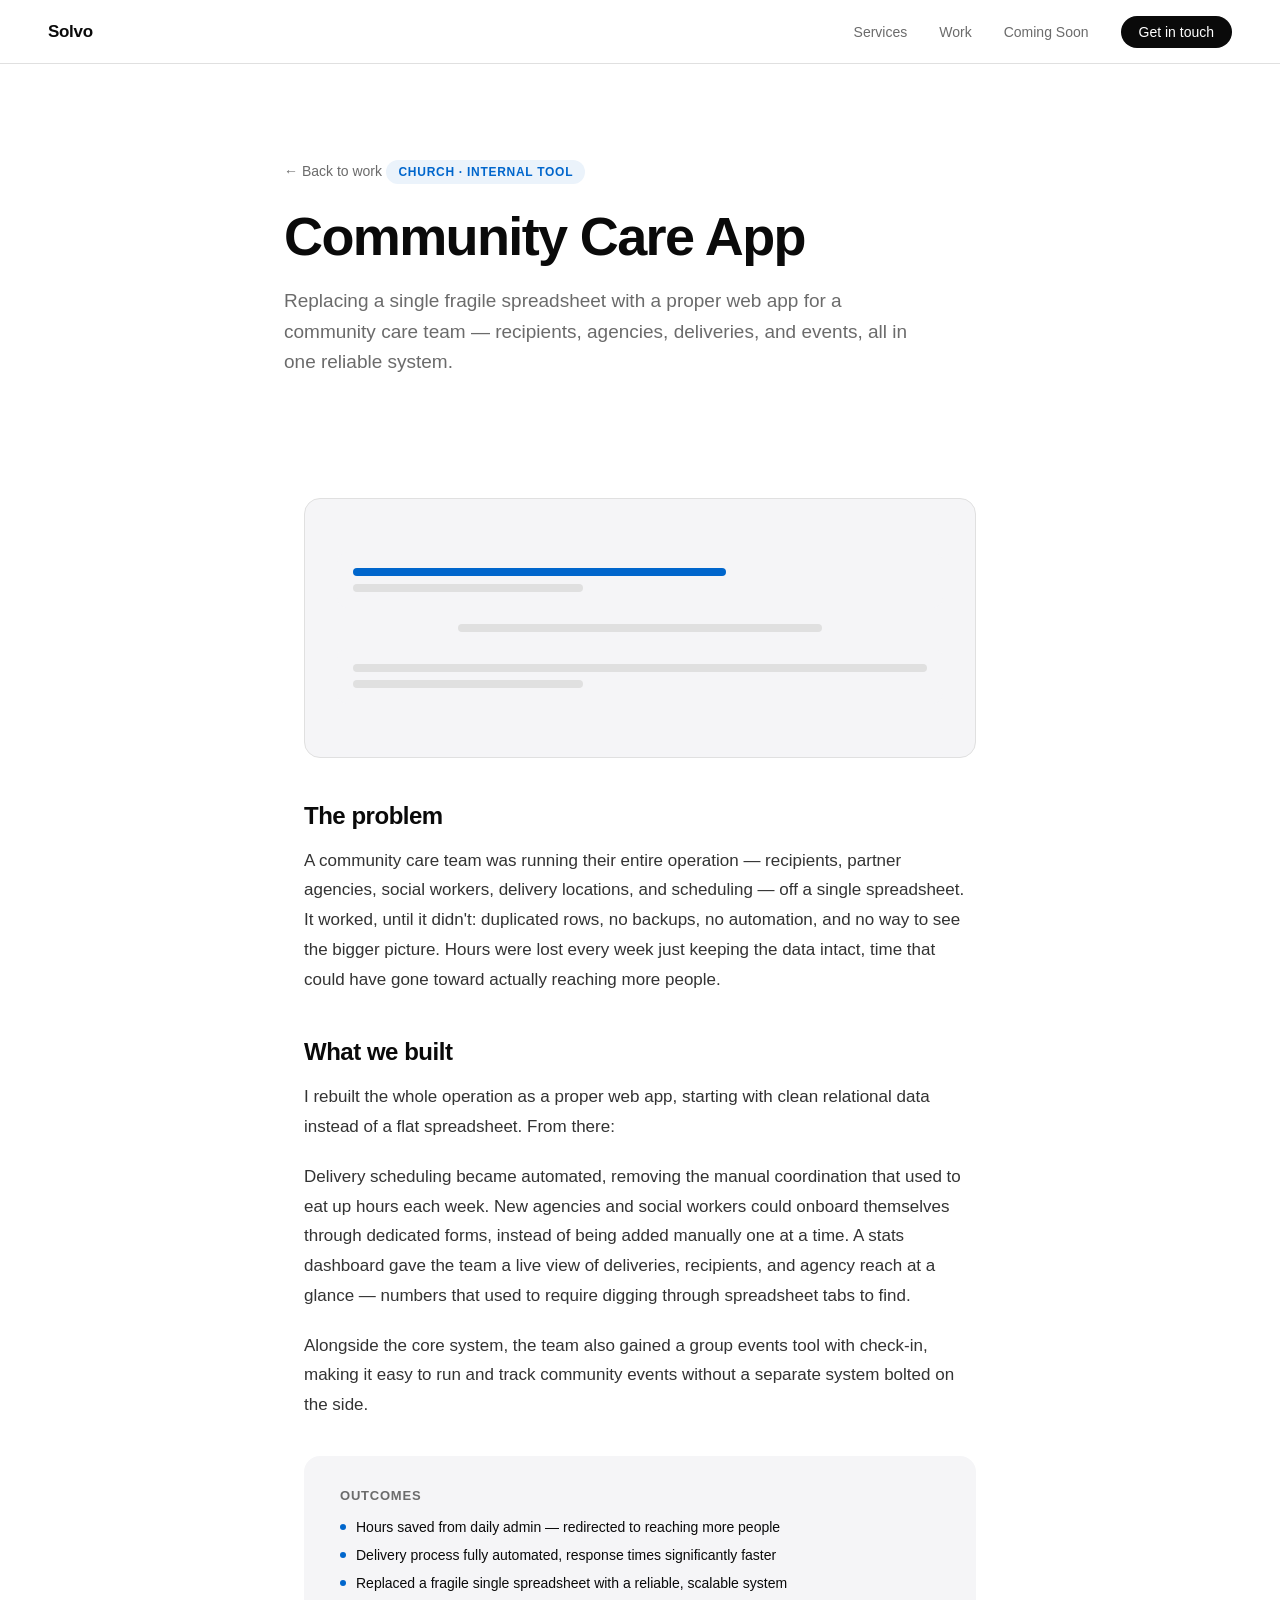
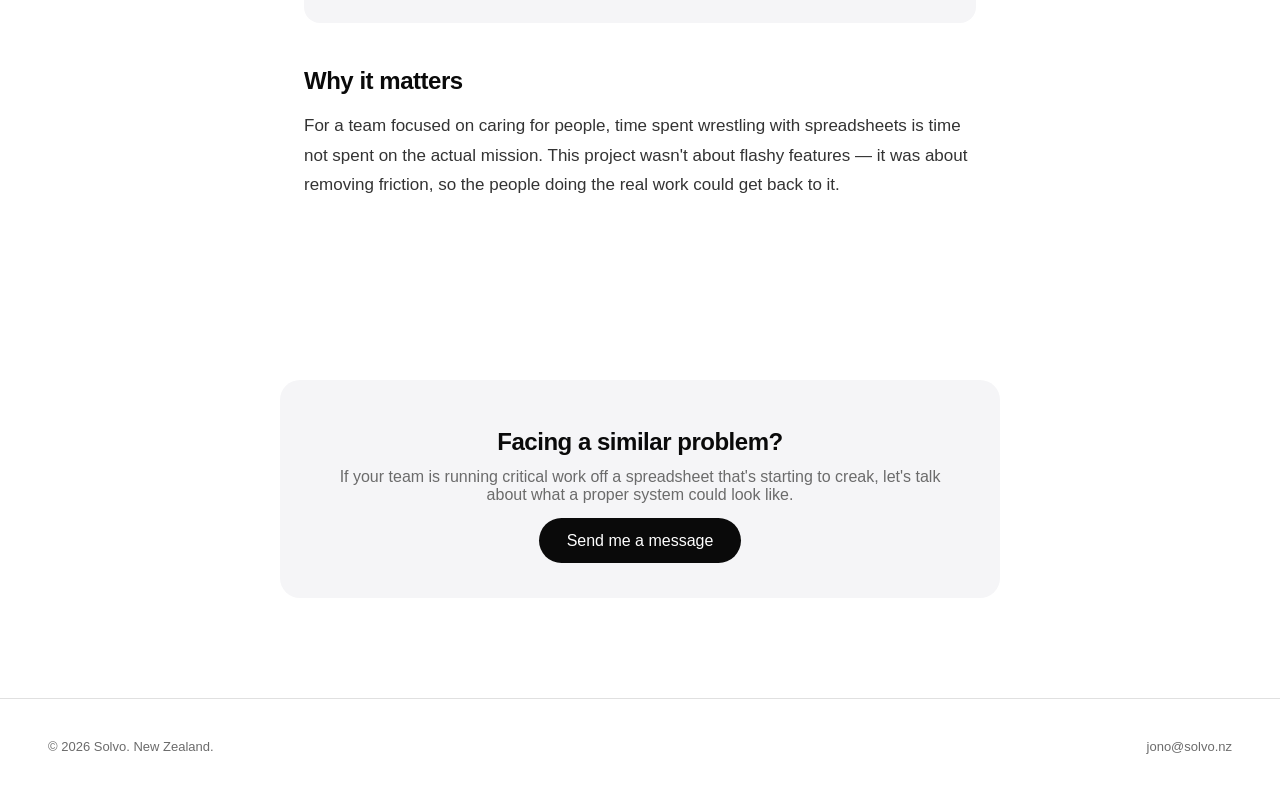
==== care-community-app.html @ 6948f740 "Add files via upload" ====
<!DOCTYPE html>
<html lang="en">
<head>
<meta charset="UTF-8" />
<meta name="viewport" content="width=device-width, initial-scale=1.0" />
<title>Community Care App — Solvo Case Study</title>
<meta name="description" content="How Solvo replaced a fragile spreadsheet with a full community care web app — automated deliveries, agency onboarding, and a live stats dashboard." />
<meta property="og:title" content="Community Care App — Solvo Case Study" />
<meta property="og:description" content="How Solvo replaced a fragile spreadsheet with a full community care web app — automated deliveries, agency onboarding, and a live stats dashboard." />
<meta property="og:type" content="article" />
<meta property="og:url" content="https://solvo.nz/care-community-app" />
<meta property="og:image" content="https://solvo.nz/og-image.png" />
<meta name="twitter:card" content="summary_large_image" />
<meta name="twitter:title" content="Community Care App — Solvo Case Study" />
<meta name="twitter:description" content="How Solvo replaced a fragile spreadsheet with a full community care web app." />
<link rel="icon" type="image/png" href="/favicon.png" />
<link rel="stylesheet" href="/style.css" />
</head>
<body>
<nav>
<a href="/" class="nav-logo">Solvo</a>
<ul class="nav-links">
<li><a href="/#services">Services</a></li>
<li><a href="/#work">Work</a></li>
<li><a href="/#saas">Coming Soon</a></li>
<li><a href="/#contact" class="nav-cta">Get in touch</a></li>
</ul>
</nav>

<section class="article-hero">
<a href="/#work" class="back-link">← Back to work</a>
<span class="work-tag">Church · Internal Tool</span>
<h1>Community Care App</h1>
<p class="article-sub">Replacing a single fragile spreadsheet with a proper web app for a community care team — recipients, agencies, deliveries, and events, all in one reliable system.</p>
</section>

<div class="article-body">

<div class="article-visual" aria-hidden="true">
<div class="mock-card" style="width:100%;">
<div class="mock-bar blue"></div>
<div class="mock-bar short"></div>
</div>
<div class="mock-bar mid" style="width:60%;"></div>
<div class="mock-card" style="width:100%;">
<div class="mock-bar"></div>
<div class="mock-bar short"></div>
</div>
</div>

<h2>The problem</h2>
<p>A community care team was running their entire operation — recipients, partner agencies, social workers, delivery locations, and scheduling — off a single spreadsheet. It worked, until it didn't: duplicated rows, no backups, no automation, and no way to see the bigger picture. Hours were lost every week just keeping the data intact, time that could have gone toward actually reaching more people.</p>

<h2>What we built</h2>
<p>I rebuilt the whole operation as a proper web app, starting with clean relational data instead of a flat spreadsheet. From there:</p>
<p>Delivery scheduling became automated, removing the manual coordination that used to eat up hours each week. New agencies and social workers could onboard themselves through dedicated forms, instead of being added manually one at a time. A stats dashboard gave the team a live view of deliveries, recipients, and agency reach at a glance — numbers that used to require digging through spreadsheet tabs to find.</p>
<p>Alongside the core system, the team also gained a group events tool with check-in, making it easy to run and track community events without a separate system bolted on the side.</p>

<div class="article-outcomes">
<h3>Outcomes</h3>
<div class="work-outcome">
<div class="outcome-item"><span class="outcome-dot"></span>Hours saved from daily admin — redirected to reaching more people</div>
<div class="outcome-item"><span class="outcome-dot"></span>Delivery process fully automated, response times significantly faster</div>
<div class="outcome-item"><span class="outcome-dot"></span>Replaced a fragile single spreadsheet with a reliable, scalable system</div>
</div>
</div>

<h2>Why it matters</h2>
<p>For a team focused on caring for people, time spent wrestling with spreadsheets is time not spent on the actual mission. This project wasn't about flashy features — it was about removing friction, so the people doing the real work could get back to it.</p>

</div>

<section id="contact">
<div class="container">
<div class="article-cta">
<h3>Facing a similar problem?</h3>
<p>If your team is running critical work off a spreadsheet that's starting to creak, let's talk about what a proper system could look like.</p>
<a href="mailto:jono@solvo.nz" class="btn-primary">Send me a message</a>
</div>
</div>
</section>

<footer>
<p>© 2026 Solvo. New Zealand.</p>
<a href="mailto:jono@solvo.nz">jono@solvo.nz</a>
</footer>

</body>
</html>
---- style.css ----
*, *::before, *::after { box-sizing: border-box; margin: 0; padding: 0; }
:root {
--black: #0A0A0A;
--white: #FFFFFF;
--grey: #6B6B6B;
--light: #F5F5F7;
--border: #E0E0E0;
--blue: #0066CC;
--blue-lt: #EBF3FB;
}
html { scroll-behavior: smooth; }
body {
font-family: -apple-system, BlinkMacSystemFont, "SF Pro Display", "Segoe UI", sans-serif;
background: var(--white);
color: var(--black);
-webkit-font-smoothing: antialiased;
}
/* NAV */
nav {
position: fixed;
top: 0; left: 0; right: 0;
z-index: 100;
display: flex;
align-items: center;
justify-content: space-between;
padding: 0 48px;
height: 64px;
background: rgba(255,255,255,0.85);
backdrop-filter: saturate(180%) blur(20px);
border-bottom: 1px solid var(--border);
}
.nav-logo {
font-size: 17px;
font-weight: 600;
letter-spacing: -0.3px;
color: var(--black);
text-decoration: none;
}
.nav-links {
display: flex;
gap: 32px;
list-style: none;
}
.nav-links a {
font-size: 14px;
color: var(--grey);
text-decoration: none;
transition: color 0.2s;
}
.nav-links a:hover { color: var(--black); }
.nav-cta {
background: var(--black);
color: var(--white) !important;
padding: 8px 18px;
border-radius: 980px;
font-size: 14px !important;
font-weight: 500;
transition: background 0.2s !important;
}
.nav-cta:hover { background: #333 !important; color: var(--white) !important; }
/* HERO */
.hero {
min-height: 100vh;
display: flex;
flex-direction: column;
align-items: center;
justify-content: center;
text-align: center;
padding: 120px 24px 80px;
}
.hero-eyebrow {
display: inline-block;
font-size: 13px;
font-weight: 500;
letter-spacing: 0.08em;
text-transform: uppercase;
color: var(--blue);
margin-bottom: 24px;
}
.hero h1 {
font-size: clamp(44px, 7vw, 88px);
font-weight: 700;
letter-spacing: -0.04em;
line-height: 1.05;
max-width: 820px;
margin-bottom: 28px;
}
.hero h1 .animated-word {
background: linear-gradient(90deg, #0066CC, #34C759, #FF6B00, #0066CC);
background-size: 300% auto;
-webkit-background-clip: text;
-webkit-text-fill-color: transparent;
background-clip: text;
animation: shimmer 6s linear infinite;
}
@keyframes shimmer {
0% { background-position: 0% center; }
100% { background-position: 300% center; }
}
.hero p {
font-size: clamp(18px, 2.2vw, 22px);
color: var(--grey);
max-width: 560px;
line-height: 1.55;
margin-bottom: 44px;
font-weight: 400;
}
.hero-actions {
display: flex;
gap: 16px;
flex-wrap: wrap;
justify-content: center;
}
.btn-primary {
background: var(--black);
color: var(--white);
padding: 14px 28px;
border-radius: 980px;
font-size: 16px;
font-weight: 500;
text-decoration: none;
transition: background 0.2s, transform 0.15s;
}
.btn-primary:hover { background: #333; transform: translateY(-1px); }
.btn-secondary {
background: transparent;
color: var(--blue);
padding: 14px 28px;
border-radius: 980px;
font-size: 16px;
font-weight: 500;
text-decoration: none;
border: 1.5px solid var(--blue);
transition: background 0.2s, transform 0.15s;
}
.btn-secondary:hover { background: var(--blue-lt); transform: translateY(-1px); }
.hero-scroll {
margin-top: 72px;
display: flex;
flex-direction: column;
align-items: center;
gap: 8px;
color: var(--border);
font-size: 12px;
letter-spacing: 0.08em;
text-transform: uppercase;
}
.scroll-line {
width: 1px;
height: 48px;
background: linear-gradient(to bottom, var(--border), transparent);
}
/* SECTION WRAPPER */
section {
padding: 100px 24px;
}
.container {
max-width: 1040px;
margin: 0 auto;
}
.section-eyebrow {
font-size: 13px;
font-weight: 500;
letter-spacing: 0.08em;
text-transform: uppercase;
color: var(--blue);
margin-bottom: 16px;
}
.section-title {
font-size: clamp(32px, 4vw, 52px);
font-weight: 700;
letter-spacing: -0.03em;
line-height: 1.1;
margin-bottom: 20px;
}
.section-sub {
font-size: 18px;
color: var(--grey);
line-height: 1.6;
max-width: 560px;
}
/* WHAT I DO */
#services { background: var(--white); }
.services-grid {
display: grid;
grid-template-columns: repeat(auto-fit, minmax(280px, 1fr));
gap: 2px;
margin-top: 64px;
border: 2px solid var(--border);
border-radius: 20px;
overflow: hidden;
}
.service-card {
padding: 44px 40px;
background: var(--white);
transition: background 0.2s;
}
.service-card:hover { background: var(--light); }
.service-icon {
width: 44px;
height: 44px;
background: var(--blue-lt);
border-radius: 12px;
display: flex;
align-items: center;
justify-content: center;
margin-bottom: 20px;
font-size: 20px;
}
.service-card h3 {
font-size: 20px;
font-weight: 600;
letter-spacing: -0.02em;
margin-bottom: 12px;
}
.service-card p {
font-size: 15px;
color: var(--grey);
line-height: 1.6;
}
/* HOW I WORK */
#process { background: var(--light); }
.process-steps {
margin-top: 64px;
display: flex;
flex-direction: column;
gap: 0;
}
.process-step {
display: grid;
grid-template-columns: 64px 1fr;
gap: 32px;
padding: 40px 0;
border-bottom: 1px solid var(--border);
align-items: start;
}
.process-step:last-child { border-bottom: none; }
.step-num {
font-size: 13px;
font-weight: 600;
color: var(--blue);
letter-spacing: 0.05em;
padding-top: 4px;
}
.step-content h3 {
font-size: 22px;
font-weight: 600;
letter-spacing: -0.02em;
margin-bottom: 10px;
}
.step-content p {
font-size: 15px;
color: var(--grey);
line-height: 1.65;
max-width: 560px;
}
/* WORK */
#work { background: var(--white); }
.work-cards {
margin-top: 64px;
display: flex;
flex-direction: column;
gap: 24px;
}
.work-card {
background: var(--light);
border-radius: 20px;
padding: 56px;
display: grid;
grid-template-columns: 1fr 1fr;
gap: 64px;
align-items: center;
}
.work-tag {
display: inline-block;
background: var(--blue-lt);
color: var(--blue);
font-size: 12px;
font-weight: 600;
letter-spacing: 0.06em;
text-transform: uppercase;
padding: 5px 12px;
border-radius: 980px;
margin-bottom: 20px;
}
.work-card h3 {
font-size: 28px;
font-weight: 700;
letter-spacing: -0.03em;
margin-bottom: 16px;
line-height: 1.2;
}
.work-card p {
font-size: 16px;
color: var(--grey);
line-height: 1.65;
margin-bottom: 28px;
}
.work-outcome {
display: flex;
flex-direction: column;
gap: 12px;
}
.outcome-item {
display: flex;
align-items: center;
gap: 10px;
font-size: 14px;
color: var(--black);
font-weight: 500;
}
.outcome-dot {
width: 6px;
height: 6px;
background: var(--blue);
border-radius: 50%;
flex-shrink: 0;
}
.work-visual {
background: var(--white);
border-radius: 16px;
height: 280px;
display: flex;
flex-direction: column;
align-items: center;
justify-content: center;
gap: 16px;
border: 1px solid var(--border);
padding: 32px;
}
.mock-bar {
width: 100%;
height: 8px;
background: var(--border);
border-radius: 4px;
}
.mock-bar.blue { background: var(--blue); width: 65%; }
.mock-bar.short { width: 40%; }
.mock-bar.mid { width: 80%; }
.mock-card {
width: 100%;
background: var(--light);
border-radius: 10px;
padding: 16px;
display: flex;
flex-direction: column;
gap: 8px;
}
/* COMING SOON */
#saas {
background: var(--black);
color: var(--white);
}
#saas .section-eyebrow { color: #34C759; }
#saas .section-title { color: var(--white); }
#saas .section-sub { color: #999; }
.saas-cards {
margin-top: 64px;
display: grid;
grid-template-columns: repeat(auto-fit, minmax(260px, 1fr));
gap: 16px;
}
.saas-card {
background: #161616;
border: 1px solid #2a2a2a;
border-radius: 16px;
padding: 36px 32px;
position: relative;
overflow: hidden;
}
.saas-card::before {
content: '';
position: absolute;
top: 0; left: 0; right: 0;
height: 2px;
background: linear-gradient(90deg, var(--blue), #34C759);
opacity: 0;
transition: opacity 0.3s;
}
.saas-card:hover::before { opacity: 1; }
.saas-label {
font-size: 11px;
font-weight: 600;
letter-spacing: 0.1em;
text-transform: uppercase;
color: #555;
margin-bottom: 16px;
}
.saas-card h3 {
font-size: 20px;
font-weight: 600;
color: var(--white);
margin-bottom: 12px;
letter-spacing: -0.02em;
}
.saas-card p {
font-size: 14px;
color: #777;
line-height: 1.6;
}
/* CONTACT */
#contact { background: var(--white); }
.contact-box {
margin-top: 64px;
background: var(--light);
border-radius: 24px;
padding: 72px 64px;
text-align: center;
}
.contact-box h2 {
font-size: clamp(32px, 4vw, 48px);
font-weight: 700;
letter-spacing: -0.03em;
margin-bottom: 16px;
}
.contact-box p {
font-size: 18px;
color: var(--grey);
margin-bottom: 40px;
line-height: 1.6;
}
.contact-email {
display: inline-block;
font-size: 20px;
font-weight: 600;
color: var(--blue);
text-decoration: none;
border-bottom: 2px solid transparent;
transition: border-color 0.2s;
margin-bottom: 40px;
}
.contact-email:hover { border-color: var(--blue); }
/* FOOTER */
footer {
padding: 40px 48px;
border-top: 1px solid var(--border);
display: flex;
align-items: center;
justify-content: space-between;
}
footer p {
font-size: 13px;
color: var(--grey);
}
footer a {
font-size: 13px;
color: var(--grey);
text-decoration: none;
}
footer a:hover { color: var(--black); }
/* RESPONSIVE */
@media (max-width: 768px) {
nav { padding: 0 20px; }
.nav-links { display: none; }
section { padding: 72px 20px; }
.work-card { grid-template-columns: 1fr; gap: 32px; padding: 36px 28px; }
.work-visual { height: 200px; }
.contact-box { padding: 48px 28px; }
footer { flex-direction: column; gap: 12px; text-align: center; }
}
@media (prefers-reduced-motion: reduce) {
.hero h1 .animated-word { animation: none; background: var(--blue); }
}

/* CLICKABLE CARDS */
.work-card { transition: transform 0.2s ease, box-shadow 0.2s ease; }
.saas-card { transition: transform 0.2s ease, box-shadow 0.2s ease; }
.card-link { display: block; text-decoration: none; color: inherit; }
.card-link:hover .work-card { transform: translateY(-3px); box-shadow: 0 16px 32px rgba(0,0,0,0.08); }
.card-link:hover .saas-card { transform: translateY(-3px); box-shadow: 0 16px 32px rgba(0,0,0,0.2); border-color: #3a3a3a; }
.card-read-more {
display: inline-flex;
align-items: center;
gap: 6px;
font-size: 14px;
font-weight: 600;
color: var(--blue);
margin-top: 4px;
}
.saas-card .card-read-more { color: #6fb4ff; }
.card-link:hover .card-read-more { text-decoration: underline; }

/* ARTICLE PAGES */
.article-hero {
padding: 160px 24px 40px;
max-width: 760px;
margin: 0 auto;
}
.back-link {
display: inline-flex;
align-items: center;
gap: 6px;
font-size: 14px;
color: var(--grey);
text-decoration: none;
margin-bottom: 28px;
}
.back-link:hover { color: var(--black); }
.article-hero h1 {
font-size: clamp(32px, 5vw, 54px);
font-weight: 700;
letter-spacing: -0.03em;
line-height: 1.1;
margin-bottom: 20px;
}
.article-sub {
font-size: 19px;
color: var(--grey);
line-height: 1.6;
max-width: 640px;
}
.article-body {
max-width: 720px;
margin: 0 auto;
padding: 40px 24px 40px;
}
.article-body h2 {
font-size: 24px;
font-weight: 700;
letter-spacing: -0.02em;
margin: 44px 0 16px;
}
.article-body p {
font-size: 17px;
line-height: 1.75;
color: #333;
margin-bottom: 20px;
}
.article-visual {
background: var(--light);
border: 1px solid var(--border);
border-radius: 16px;
min-height: 260px;
margin: 40px 0;
display: flex;
flex-direction: column;
align-items: center;
justify-content: center;
gap: 16px;
padding: 32px;
}
.article-outcomes {
background: var(--light);
border-radius: 16px;
padding: 32px 36px;
margin: 36px 0;
}
.article-outcomes h3 {
font-size: 13px;
font-weight: 600;
margin-bottom: 16px;
text-transform: uppercase;
letter-spacing: 0.06em;
color: var(--grey);
}
.article-cta {
background: var(--light);
border-radius: 20px;
padding: 48px;
text-align: center;
margin-top: 20px;
max-width: 720px;
margin-left: auto;
margin-right: auto;
}
.article-cta h3 {
font-size: 24px;
font-weight: 700;
letter-spacing: -0.02em;
margin-bottom: 12px;
}
.article-cta p {
font-size: 16px;
color: var(--grey);
margin-bottom: 28px;
}

/* PRODUCT PAGE (PROGRAMMEHQ) */
.product-hero {
padding: 170px 24px 60px;
text-align: center;
max-width: 760px;
margin: 0 auto;
}
.product-hero h1 {
font-size: clamp(36px, 6vw, 64px);
font-weight: 700;
letter-spacing: -0.03em;
line-height: 1.08;
margin-bottom: 20px;
}
.product-features {
display: grid;
grid-template-columns: repeat(auto-fit, minmax(240px, 1fr));
gap: 20px;
margin-top: 56px;
}
.product-feature {
padding: 32px;
background: var(--light);
border-radius: 16px;
text-align: left;
}
.product-feature .service-icon { margin-bottom: 16px; }
.product-feature h3 {
font-size: 17px;
font-weight: 600;
margin-bottom: 8px;
letter-spacing: -0.01em;
}
.product-feature p {
font-size: 14px;
color: var(--grey);
line-height: 1.6;
}
.status-pill {
display: inline-flex;
align-items: center;
gap: 8px;
background: var(--blue-lt);
color: var(--blue);
font-size: 13px;
font-weight: 600;
padding: 8px 16px;
border-radius: 980px;
margin-bottom: 24px;
}
.status-dot {
width: 7px;
height: 7px;
background: var(--blue);
border-radius: 50%;
}
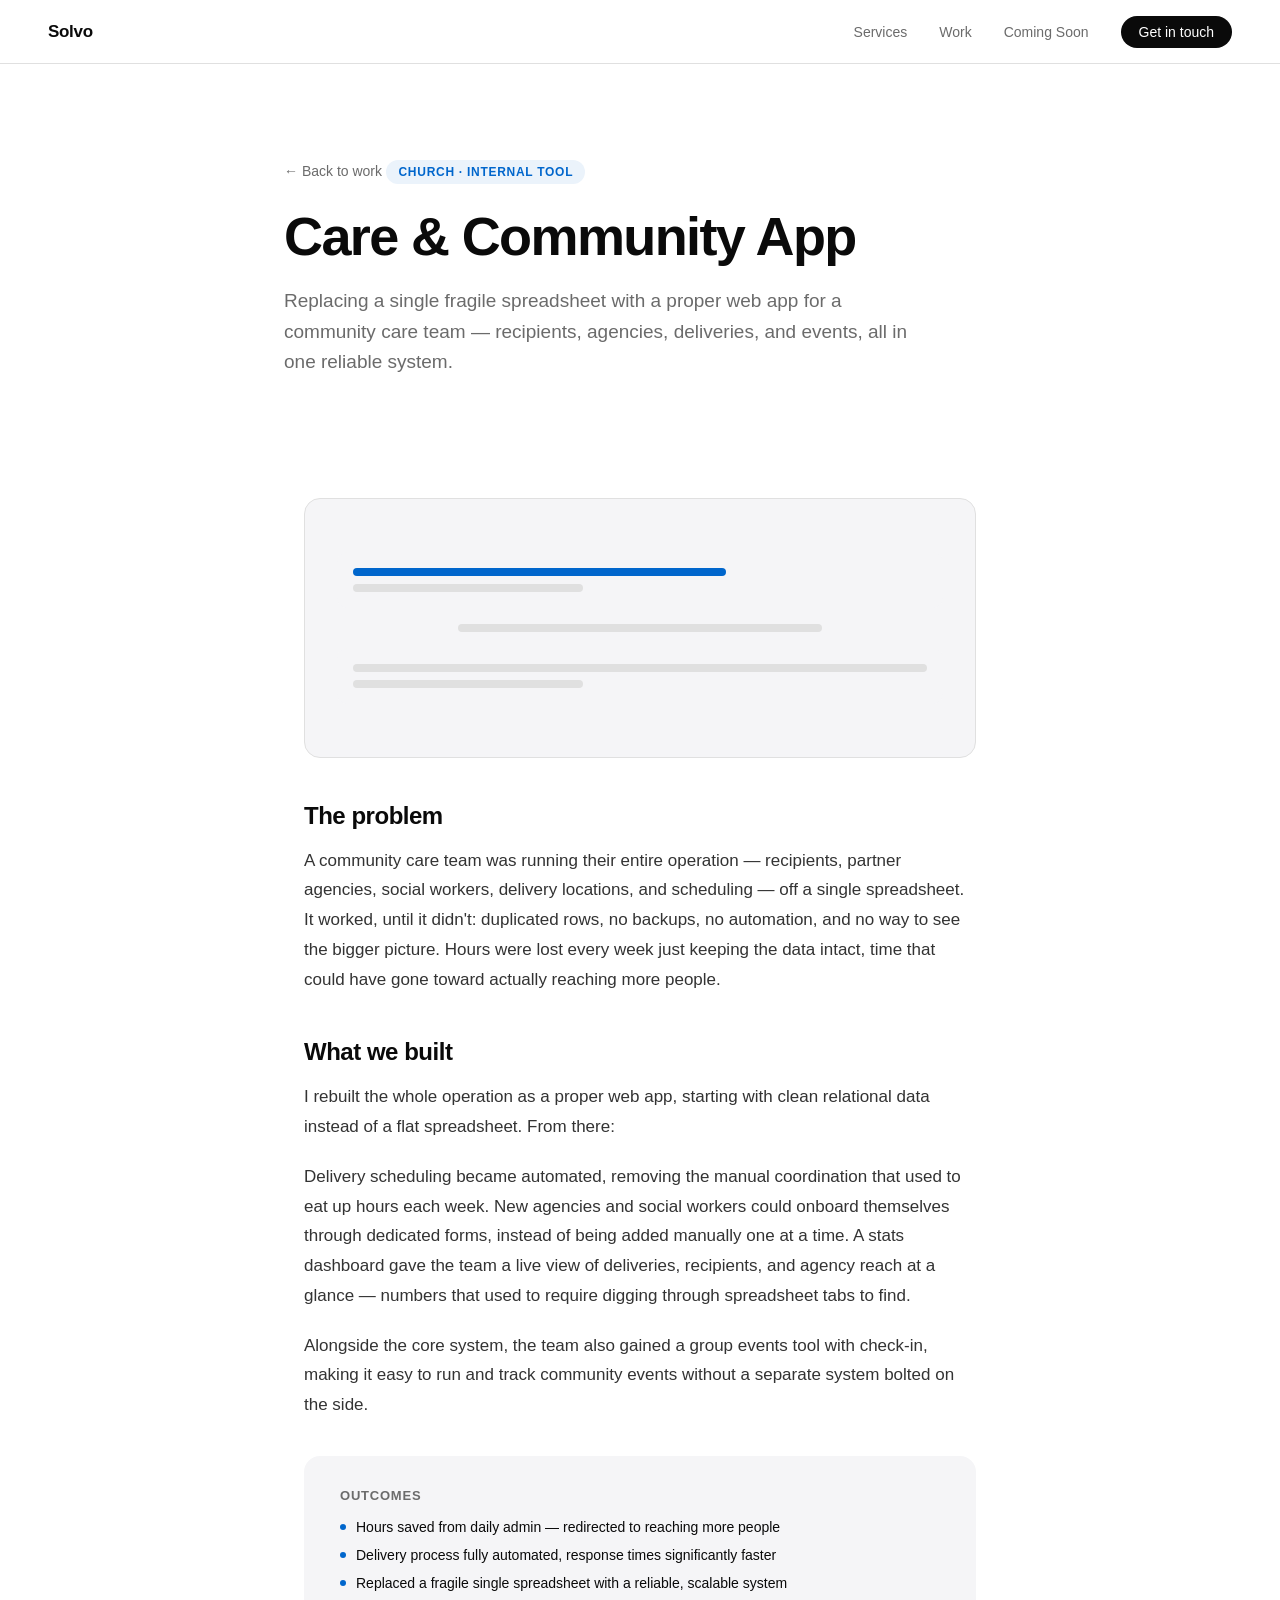
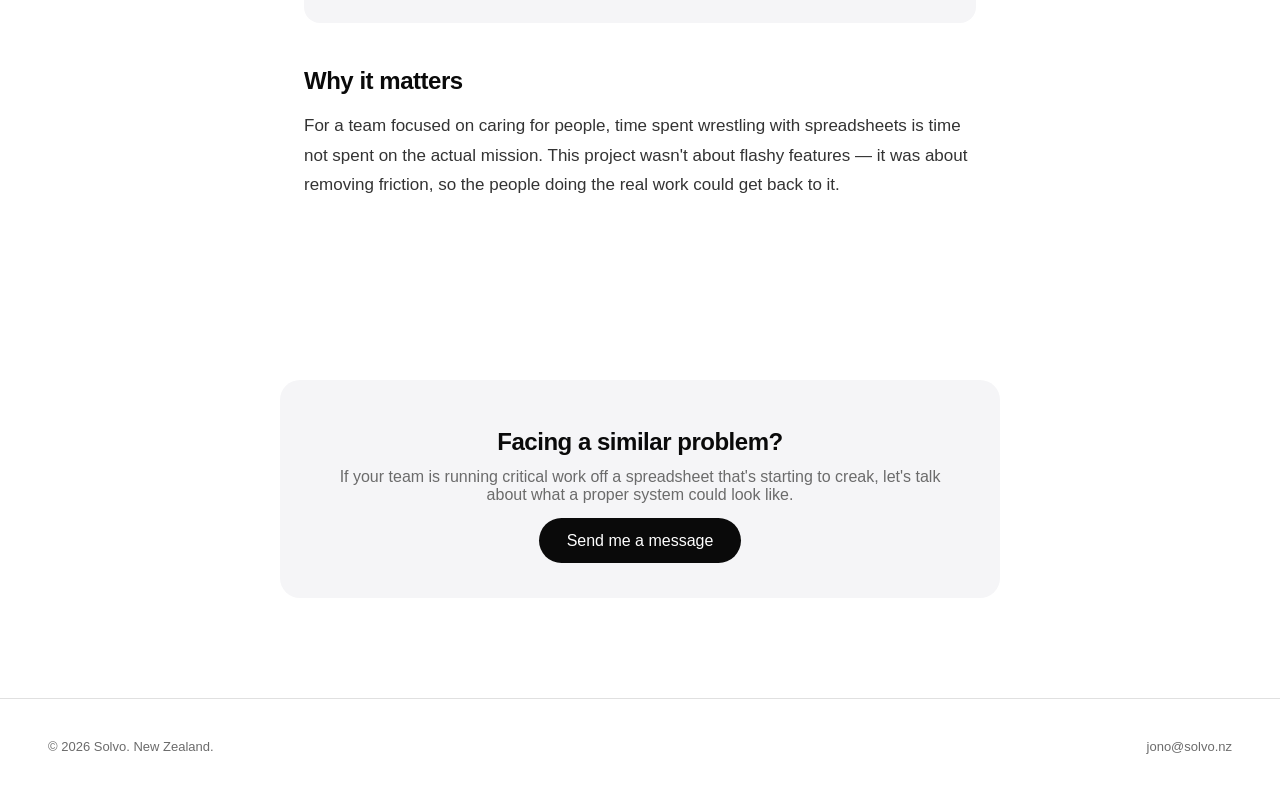
==== commit 2495edd5: "Update care case study and add TroopyHQ" ====
--- a/care-community-app.html
+++ b/care-community-app.html
@@ -3,15 +3,15 @@
 <head>
 <meta charset="UTF-8" />
 <meta name="viewport" content="width=device-width, initial-scale=1.0" />
-<title>Community Care App — Solvo Case Study</title>
+<title>Care &amp; Community App — Solvo Case Study</title>
 <meta name="description" content="How Solvo replaced a fragile spreadsheet with a full community care web app — automated deliveries, agency onboarding, and a live stats dashboard." />
-<meta property="og:title" content="Community Care App — Solvo Case Study" />
+<meta property="og:title" content="Care &amp; Community App — Solvo Case Study" />
 <meta property="og:description" content="How Solvo replaced a fragile spreadsheet with a full community care web app — automated deliveries, agency onboarding, and a live stats dashboard." />
 <meta property="og:type" content="article" />
 <meta property="og:url" content="https://solvo.nz/care-community-app" />
 <meta property="og:image" content="https://solvo.nz/og-image.png" />
 <meta name="twitter:card" content="summary_large_image" />
-<meta name="twitter:title" content="Community Care App — Solvo Case Study" />
+<meta name="twitter:title" content="Care &amp; Community App — Solvo Case Study" />
 <meta name="twitter:description" content="How Solvo replaced a fragile spreadsheet with a full community care web app." />
 <link rel="icon" type="image/png" href="/favicon.png" />
 <link rel="stylesheet" href="/style.css" />
@@ -30,7 +30,7 @@
 <section class="article-hero">
 <a href="/#work" class="back-link">← Back to work</a>
 <span class="work-tag">Church · Internal Tool</span>
-<h1>Community Care App</h1>
+<h1>Care &amp; Community App</h1>
 <p class="article-sub">Replacing a single fragile spreadsheet with a proper web app for a community care team — recipients, agencies, deliveries, and events, all in one reliable system.</p>
 </section>
 
